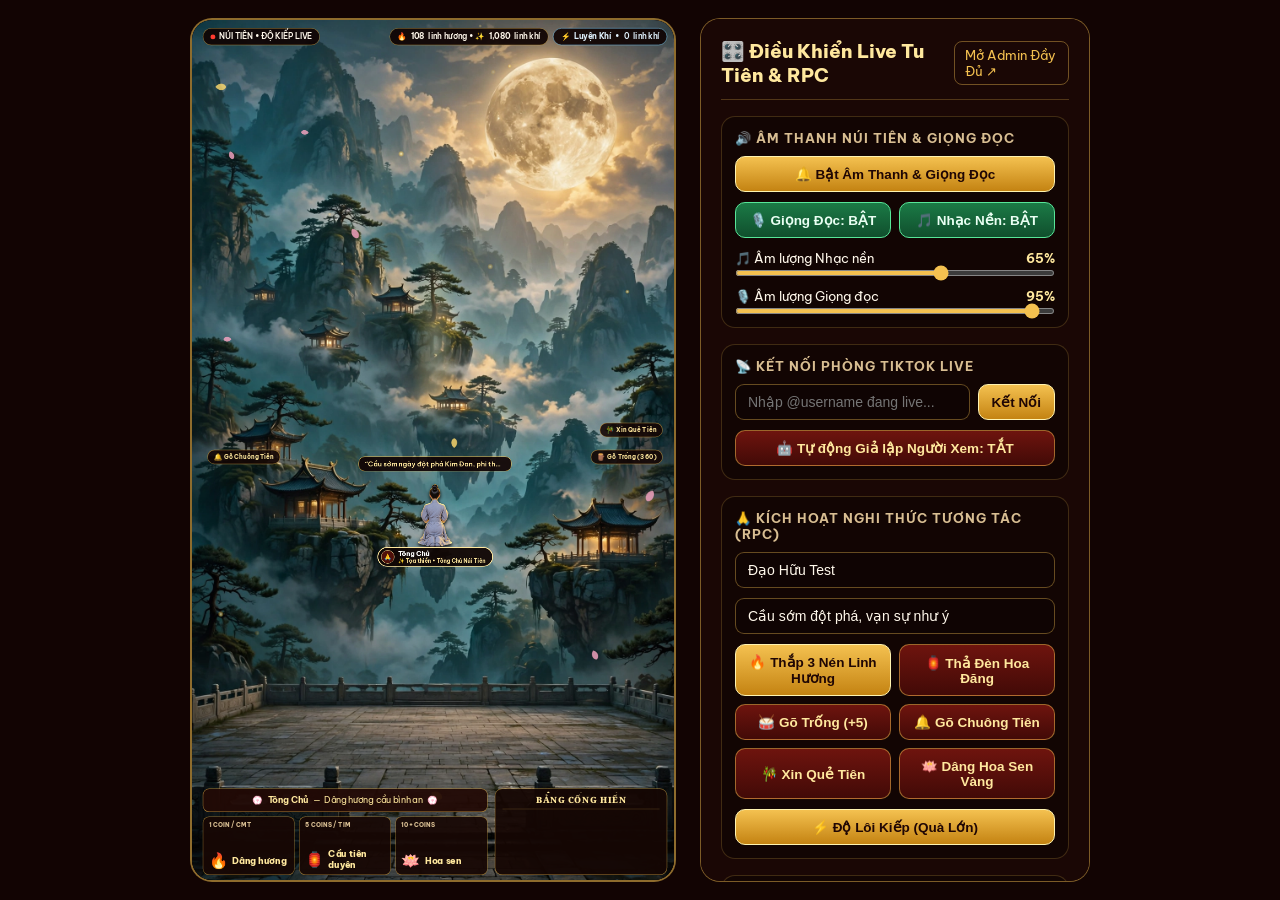
==== index.html @ 12fe7054 "Tu Tien Live v2: khung chua goc + tranh nui tien + fix layout mobile" ====
<!DOCTYPE html>
<html lang="vi">
<head>
  <meta charset="UTF-8" />
  <meta name="viewport" content="width=device-width, initial-scale=1.0" />
  <title>Núi Tiên Live — Độ Kiếp 9:16</title>
  <link rel="preconnect" href="https://fonts.googleapis.com">
  <link rel="preconnect" href="https://fonts.gstatic.com" crossorigin>
  <link href="https://fonts.googleapis.com/css2?family=Be+Vietnam+Pro:ital,wght@0,400;0,600;0,700;0,800;1,400&family=Noto+Serif:wght@700;900&display=swap" rel="stylesheet">
  <link rel="stylesheet" href="./css/live.css" />
</head>
<body>
  <div class="app-workspace">
    <!-- ====================================================================
         KHUNG 9:16 CHUẨN TIKTOK LIVE / OBS BROWSER SOURCE (1080 x 1920)
         ==================================================================== -->
    <div class="stage-wrapper" id="stageWrapper">
      <div class="stage-9x16" id="stage9x16">
        <!-- 1. HÌNH NỀN CHÁNH ĐIỆN ĐỨC PHẬT A DI ĐÀ 8K SẮC NÉT -->
        <img
          src="./assets/tutien_stage.webp"
          alt="Núi Tiên"
          class="sanctuary-bg-img"
        />

        
        <!-- 2. THANH TRẠNG THÁI MỎNG TRÊN ĐỈNH (KHÔNG CHE TƯỢNG PHẬT) -->
        <header class="minimal-top-bar">
          <div class="live-pill" id="liveStatusPill">
            <span class="live-dot" id="liveDot"></span>
            <span id="liveStatusText">NÚI TIÊN • ĐỘ KIẾP LIVE</span>
          </div>
          <div class="top-Right-badges">
            <div class="mini-stat-pill">
              🔥 <strong id="statIncense">108</strong> linh hương • ✨ <strong id="statMerit">1,080</strong> linh khí
            </div>
            <div class="mini-stat-pill" id="realmPill">
              ⚡ <strong id="statRealm">Luyện Khí</strong> • <span id="statRealmPts">0</span> linh khí
            </div>
          </div>
        </header>

        <!-- 3. CỘT SÁNG TÂM HƯƠNG & LƯ HƯƠNG TRUNG TÂM -->
        <div class="sacred-light-beam" id="sacredLightBeam"></div>

        <div class="incense-burner-zone" id="incenseBurnerZone" title="Bấm để Thắp Linh Hương">
          <div class="incense-sticks-holder" id="incenseSticksHolder"></div>
        </div>

        <!-- PHÁP KHÍ TƯƠNG TÁC HAI BÊN BÀN THỜ: ĐẠI HỒNG CHUNG & MÕ GỖ & ỐNG XĂM -->
        <div class="ritual-hotspot bell-hotspot" id="bellStation" title="Bấm để Gõ Chuông Tiên">
          <span class="hotspot-icon">🔔</span>
          <span class="hotspot-label">Gõ Chuông Tiên</span>
        </div>

        <div class="ritual-hotspot woodfish-hotspot" id="woodenFishStation" title="Bấm để Gõ Trống Tích Linh Khí">
          <span class="hotspot-icon">🪵</span>
          <span class="hotspot-label">Gõ Trống (<span id="statWoodenFish">360</span>)</span>
        </div>

        <div class="ritual-hotspot fortune-hotspot" id="fortuneCylinder" title="Bấm để Xin Xăm / Gieo Quẻ">
          <span class="hotspot-icon">🎋</span>
          <span class="hotspot-label">Xin Quẻ Tiên</span>
        </div>

        <!-- 4. CHỦ LỄ ĐANG DÂNG HƯƠNG TRƯỚC LƯ HƯƠNG ĐỒNG (GIỮA CHÁNH ĐIỆN) -->
        <div class="central-worshipper" id="centralWorshipper">
          <div class="worshipper-wish-bubble" id="centralWishBubble">
            “Cầu sớm ngày đột phá Kim Đan, phi thăng thành tiên”
          </div>
          <div class="central-sprite-stack" id="centralSpriteStack">
            <img src="./assets/devotee_walk.png" data-pose="walk1" class="devotee-sprite pose-frame" alt="" />
            <img src="./assets/devotee_walk_2.png" data-pose="walk2" class="devotee-sprite pose-frame" alt="" />
            <img src="./assets/devotee_kneel_down.png" data-pose="kneelDown" class="devotee-sprite pose-frame" alt="" />
            <img src="./assets/devotee.png" data-pose="kneel" class="devotee-sprite pose-frame active" alt="" />
            <img src="./assets/devotee_bow.png" data-pose="forehead" class="devotee-sprite pose-frame" alt="" />
            <img src="./assets/devotee_bow_mid.png" data-pose="bowMid" class="devotee-sprite pose-frame" alt="" />
            <img src="./assets/devotee_prostrate.png" data-pose="prostrate" class="devotee-sprite pose-frame" alt="" />
            <img src="./assets/devotee_prostrate_deep.png" data-pose="prostrateDeep" class="devotee-sprite pose-frame" alt="" />
          </div>
          <div class="name-tag central-name-tag">
            <div class="tag-avatar" id="centralAvatar">🙏</div>
            <div class="tag-texts">
              <div class="tag-name" id="centralName">Tông Chủ</div>
              <div class="tag-sub" id="centralAction">✨ Tọa thiền • Tông Chủ Núi Tiên</div>
            </div>
          </div>
        </div>

        <!-- 5. HÀNG 6 ĐỆM QUỲ VIP (TOP 6 BẢNG VÀNG CÔNG ĐỨC TRÊN BỤC GỖ) -->
        <div class="vip-cushions-layer" id="vipCushionsLayer"></div>

        <!-- 6. ĐẠO TRÀNG NGƯỜI XEM QUỲ LỄ HAI BÊN THẢM ĐỎ (40 CHỖ NGỒI PHỐI CẢNH) -->
        <div class="congregation-hall" id="congregationHall"></div>

        <!-- 7. NGƯỜI XEM ĐANG BƯỚC ĐI TRÊN THẢM ĐỎ TIẾN LÊN DÂNG HƯƠNG -->
        <div class="carpet-walker-layer" id="carpetWalkerLayer"></div>

        <!-- 8. ĐÈN HOA ĐĂNG / SỚ CẦU NGUYỆN BAY LÊN -->
        <div class="sky-lanterns-layer" id="skyLanternsLayer"></div>

        <!-- 9. LỚP CANVAS HIỆU ỨNG KHÓI HƯƠNG, HOA SEN RƠI & SÓNG ÂM -->
        <canvas id="templeCanvas"></canvas>

        <!-- SÉT ĐỘ KIẾP (bản tu tiên) -->
        <div class="trib-flash" id="tribFlash"></div>
        <div class="trib-bolt" id="tribBolt">
          <svg viewBox="0 0 1080 1920" width="1080" height="1920">
            <polyline points="540,80 470,700 590,700 430,1250 640,1250 500,1780" fill="none" stroke="#fef08a" stroke-width="26" stroke-linejoin="round"/>
            <polyline points="540,80 470,700 590,700 430,1250 640,1250 500,1780" fill="none" stroke="#fff" stroke-width="10" stroke-linejoin="round"/>
          </svg>
        </div>

        <!-- 10. THANH HUD GỌN GÀNG DƯỚI ĐÁY (GIỐNG MẪU THAM CHIẾU) -->
        <footer class="bottom-hud-bar">
          <!-- Bên trái: Thông báo hành lễ + 3 ô hướng dẫn tương tác -->
          <div class="hud-left-col">
            <div class="hud-active-notice" id="hudActiveNotice">
              <span class="flower-bullet">💮</span>
              <strong id="devoteeNameLine">Tông Chủ</strong>
              <span>—</span>
              <span id="devoteeActionTag">Dâng hương cầu bình an</span>
              <span class="flower-bullet">💮</span>
            </div>

            <div class="hud-gift-cards">
              <div class="hud-gift-card" id="cardIncense" title="Bấm để Thắp hương">
                <div class="gift-coin-tag">1 COIN / CMT</div>
                <div class="gift-card-body">
                  <span class="gift-emoji">🔥</span>
                  <span class="gift-title">Dâng hương</span>
                </div>
              </div>

              <div class="hud-gift-card" id="cardBlessing" title="Bấm để Cầu tiên duyên & Thả hoa đăng">
                <div class="gift-coin-tag">5 COINS / TIM</div>
                <div class="gift-card-body">
                  <span class="gift-emoji">🏮</span>
                  <span class="gift-title">Cầu tiên duyên</span>
                </div>
              </div>

              <div class="hud-gift-card" id="cardLotus" title="Bấm để Dâng Hoa Sen Vàng">
                <div class="gift-coin-tag">10+ COINS</div>
                <div class="gift-card-body">
                  <span class="gift-emoji">🪷</span>
                  <span class="gift-title">Hoa sen</span>
                </div>
              </div>
            </div>
          </div>

          <!-- Bên phải: Bảng TẤM LÒNG THÀNH (Top Công Đức) -->
          <div class="hud-right-leaderboard">
            <div class="hud-lb-header">BẢNG CỐNG HIẾN</div>
            <div class="hud-lb-list" id="leaderboardList"></div>
          </div>
        </footer>

        <!-- BANNER ĐẠI LỄ KIM LONG CHẦU PHẬT -->
        <div class="grand-ceremony-banner" id="grandCeremonyBanner">
          <div class="grand-title" id="grandTitle">⚡ ĐỘ LÔI KIẾP ⚡</div>
          <div class="grand-sub" id="grandSub">Linh khí vô lượng: Đạo hữu dâng lễ lớn</div>
        </div>

        <!-- MODAL TỜ GIẢI QUẺ LINH XĂM -->
        <div class="fortune-modal-overlay" id="fortuneModal">
          <div class="fortune-scroll-card">
            <div class="fortune-badge" id="fortuneRankBadge">THƯỢNG THƯỢNG CÁT</div>
            <div class="fortune-heading" id="fortuneTitle">Quẻ Số 1 — Nhật Xuất Đông Phương</div>
            <div class="fortune-devotee" id="fortuneDevotee">Đạo hữu xin quẻ: Minh Tâm</div>
            <div class="fortune-poem" id="fortunePoem"></div>
            <div class="fortune-meaning" id="fortuneMeaning"></div>
          </div>
        </div>
      </div>
    </div>

    <!-- ====================================================================
         BẢNG ĐIỀU KHIỂN NHANH RPC & GIẢ LẬP TRỰC TIẾP (ẨN KHI ?obs=1)
         ==================================================================== -->
    <aside class="quick-dock" id="quickDock">
      <div class="dock-header">
        <div class="dock-title">🎛️ Điều Khiển Live Tu Tiên & RPC</div>
        <a href="./admin.html" target="_blank" class="dock-link">Mở Admin Đầy Đủ ↗</a>
      </div>

      <div class="dock-section">
        <div class="dock-section-title">🔊 Âm Thanh Núi Tiên & Giọng Đọc</div>
        <button class="dock-btn gold" id="btnUnlockAudio">
          🔔 Bật Âm Thanh & Giọng Đọc
        </button>
        <div class="dock-grid-2">
          <button class="dock-btn active-toggle" id="btnToggleTts">🎙️ Giọng Đọc: BẬT</button>
          <button class="dock-btn active-toggle" id="btnToggleMusic">🎵 Nhạc Nền: BẬT</button>
        </div>
        <div class="volume-control-row">
          <div class="volume-label-line">
            <span>🎵 Âm lượng Nhạc nền</span>
            <strong id="valMusicVol">65%</strong>
          </div>
          <input type="range" id="sliderMusicVol" class="volume-slider" min="0" max="100" value="65" />
        </div>
        <div class="volume-control-row">
          <div class="volume-label-line">
            <span>🎙️ Âm lượng Giọng đọc</span>
            <strong id="valTtsVol">95%</strong>
          </div>
          <input type="range" id="sliderTtsVol" class="volume-slider" min="0" max="100" value="95" />
        </div>
      </div>

      <div class="dock-section">
        <div class="dock-section-title">📡 Kết Nối Phòng TikTok Live</div>
        <div class="dock-input-row">
          <input type="text" id="inputTikTokUser" class="dock-input" value="" placeholder="Nhập @username đang live..." />
          <button class="dock-btn gold" id="btnConnectTikTok">Kết Nối</button>
        </div>
        <button class="dock-btn" id="btnToggleAutoSim">
          🤖 Tự động Giả lập Người Xem: TẮT
        </button>
      </div>

      <div class="dock-section">
        <div class="dock-section-title">🙏 Kích Hoạt Nghi Thức Tương Tác (RPC)</div>
        <input type="text" id="inputDevoteeName" class="dock-input" value="Đạo Hữu Test" placeholder="Tên đạo hữu..." />
        <input type="text" id="inputDevoteeWish" class="dock-input" value="Cầu sớm đột phá, vạn sự như ý" placeholder="Lời cầu nguyện..." />

        <div class="dock-grid-2">
          <button class="dock-btn gold" id="btnRpcIncense">🔥 Thắp 3 Nén Linh Hương</button>
          <button class="dock-btn" id="btnRpcLantern">🏮 Thả Đèn Hoa Đăng</button>
          <button class="dock-btn" id="btnRpcWoodenFish">🥁 Gõ Trống (+5)</button>
          <button class="dock-btn" id="btnRpcBell">🔔 Gõ Chuông Tiên</button>
          <button class="dock-btn" id="btnRpcFortune">🎋 Xin Quẻ Tiên</button>
          <button class="dock-btn" id="btnRpcGiftLotus">🪷 Dâng Hoa Sen Vàng</button>
        </div>
        <button class="dock-btn gold" id="btnRpcGrandCeremony">
          ⚡ Độ Lôi Kiếp (Quà Lớn)
        </button>
      </div>

      <div class="dock-section">
        <div class="dock-section-title">📜 Nhật Ký Tương Tác Gần Nhất</div>
        <div class="event-feed" id="eventFeed"></div>
      </div>
    </aside>
  </div>

  <script src="./js/audio.js"></script>
  <script src="./js/particles.js"></script>
  <script src="./js/live.js"></script>

<div id="diagBox" style="display:none;position:fixed;left:8px;top:8px;z-index:9999;background:rgba(0,0,0,.88);color:#0f0;font:14px monospace;padding:10px;border:2px solid #0f0;max-width:92vw;white-space:pre-wrap"></div>
<script>
(function(){
  if (new URLSearchParams(location.search).get('diag') !== '1') return;
  var box = document.getElementById('diagBox'); box.style.display = 'block';
  function report(){
    var w = document.getElementById('stageWrapper');
    var s = document.getElementById('stage9x16');
    var bg = document.querySelector('.sanctuary-bg-img');
    var hall = document.getElementById('congregationHall');
    var cs = bg ? getComputedStyle(bg) : null;
    var wr = w ? w.getBoundingClientRect() : null;
    var sr = s ? s.getBoundingClientRect() : null;
    var lines = [];
    lines.push('wrapper: ' + (wr ? wr.width.toFixed(0) + 'x' + wr.height.toFixed(0) : 'NO'));
    lines.push('stage transform: ' + (s ? s.style.transform : 'NO'));
    lines.push('stage rect: ' + (sr ? sr.width.toFixed(0) + 'x' + sr.height.toFixed(0) : 'NO'));
    lines.push('bg complete: ' + (bg ? bg.complete : 'NO') + ' natural: ' + (bg ? bg.naturalWidth + 'x' + bg.naturalHeight : 'NO'));
    lines.push('bg src: ' + (bg ? bg.currentSrc : 'NO'));
    lines.push('bg display/vis/opacity: ' + (cs ? cs.display + '/' + cs.visibility + '/' + cs.opacity : 'NO'));
    lines.push('hall children: ' + (hall ? hall.children.length : 'NO'));
    box.textContent = lines.join('\n');
  }
  window.addEventListener('load', function(){ setTimeout(report, 1500); });
  setTimeout(report, 3000);
})();
</script>
</body>
</html>
---- css/live.css ----
:root {
  --bg-deep: #0b0302;
  --gold-bright: #ffe89e;
  --gold-main: #f4c150;
  --gold-deep: #b87e14;
  --ivory: #fff8eb;
  --muted-gold: #d8be92;
}

* {
  box-sizing: border-box;
  margin: 0;
  padding: 0;
  user-select: none;
}

html, body {
  width: 100%;
  height: 100%;
  overflow: hidden;
  background: #120403;
  font-family: 'Be Vietnam Pro', -apple-system, BlinkMacSystemFont, sans-serif;
  color: var(--ivory);
}

.app-workspace {
  display: flex;
  align-items: center;
  justify-content: center;
  width: 100vw;
  height: 100vh;
  gap: 24px;
  padding: 12px;
}

body.obs-mode {
  background: transparent;
}
body.obs-mode .app-workspace {
  padding: 0;
  gap: 0;
}
body.obs-mode .quick-dock {
  display: none !important;
}

/* ==========================================================================
   KHUNG 9:16 CHUẨN TIKTOK LIVE (1080 x 1920 LOGICAL) — TỐI ƯU HÓA GPU COMPOSITOR
   ========================================================================== */
.stage-wrapper {
  position: relative;
  height: 96vh;
  aspect-ratio: 9 / 16;
  border-radius: 22px;
  overflow: hidden;
  border: 2px solid rgba(244, 193, 80, 0.55);
  background: #120403;
  contain: layout paint style;
}

body.obs-mode .stage-wrapper {
  height: 100vh;
  border-radius: 0;
  border: none;
}

.stage-9x16 {
  position: absolute;
  top: 0;
  left: 0;
  width: 1080px;
  height: 1920px;
  transform-origin: top left;
  overflow: hidden;
  background: #120403;
  contain: strict;
}

/* 1. HÌNH NỀN CHÁNH ĐIỆN ĐỨC PHẬT A DI ĐÀ SẮC NÉT TUYỆT ĐỐI */
.sanctuary-bg-img {
  position: absolute;
  inset: 0;
  width: 1080px;
  height: 1920px;
  object-fit: cover;
  object-position: center top;
  z-index: 1;
  pointer-events: none;
}

/* 1B. HỆ THỐNG HÀO QUANG ĐỨC PHẬT A DI ĐÀ — TỐI ƯU HÓA CPU (KHÔNG DÙNG FILTER:BLUR) */
.buddha-halo-system {
  position: absolute;
  left: 540px;
  top: 260px;
  width: 720px;
  height: 720px;
  transform: translate3d(-50%, -50%, 0);
  z-index: 4;
  pointer-events: none;
  /* Khoét tâm trong suốt tại vị trí khuôn mặt Đức Phật để mặt Ngài sắc nét 100% */
  mask-image: radial-gradient(
    circle at 50% 50%,
    transparent 0%,
    transparent 16%,
    rgba(0, 0, 0, 0.75) 25%,
    #000000 45%,
    rgba(0, 0, 0, 0.4) 62%,
    transparent 72%
  );
  -webkit-mask-image: radial-gradient(
    circle at 50% 50%,
    transparent 0%,
    transparent 16%,
    rgba(0, 0, 0, 0.75) 25%,
    #000000 45%,
    rgba(0, 0, 0, 0.4) 62%,
    transparent 72%
  );
  opacity: 0.78;
  transition: opacity 0.35s ease, transform 0.35s ease;
}

.buddha-halo-system.flare {
  opacity: 1;
  transform: translate3d(-50%, -50%, 0) scale(1.06);
}

.halo-sunburst {
  position: absolute;
  inset: 0;
  border-radius: 50%;
  background: repeating-conic-gradient(
    from 0deg,
    rgba(255, 236, 150, 0.38) 0deg 5deg,
    rgba(255, 195, 70, 0.04) 5deg 12deg,
    rgba(255, 245, 190, 0.28) 12deg 16deg,
    rgba(255, 180, 50, 0.02) 16deg 24deg
  );
  will-change: transform;
  /* steps(180) giảm số lần cập nhật GPU xuống chỉ ~3 lần/giây mà vẫn mượt */
  animation: haloSpinCw 60s steps(180) infinite;
}

.halo-counter-rays {
  display: none;
}

.halo-pulse-ring {
  position: absolute;
  left: 50%;
  top: 50%;
  width: 420px;
  height: 420px;
  border-radius: 50%;
  border: 2px solid rgba(255, 238, 160, 0.55);
  transform: translate3d(-50%, -50%, 0);
  pointer-events: none;
}
.halo-pulse-ring.ring-2 {
  width: 540px;
  height: 540px;
  border-color: rgba(255, 220, 120, 0.35);
}

.halo-dharma-svg {
  position: absolute;
  inset: 20px;
  width: 680px;
  height: 680px;
}
.dharma-wheel-outer {
  transform-origin: 340px 340px;
  will-change: transform;
  animation: haloSpinCw 72s steps(180) infinite;
}
.dharma-wheel-inner {
  transform-origin: 340px 340px;
  will-change: transform;
  animation: haloSpinCcw 48s steps(140) infinite;
}

@keyframes haloSpinCw {
  from { transform: rotate(0deg); }
  to { transform: rotate(360deg); }
}
@keyframes haloSpinCcw {
  from { transform: rotate(360deg); }
  to { transform: rotate(0deg); }
}

/* Hào quang Đài Sen Vàng trên tay Đức Phật A Di Đà (x=540, y=502) */
.lotus-hand-halo {
  position: absolute;
  left: 540px;
  top: 502px;
  width: 190px;
  height: 150px;
  transform: translate3d(-50%, -50%, 0);
  border-radius: 50%;
  background: radial-gradient(
    circle,
    rgba(255, 250, 210, 0.72) 0%,
    rgba(255, 210, 85, 0.32) 45%,
    rgba(255, 165, 30, 0) 75%
  );
  z-index: 5;
  pointer-events: none;
  opacity: 0.8;
  transition: transform 0.35s ease, opacity 0.35s ease;
}
.lotus-hand-halo.flare {
  transform: translate3d(-50%, -50%, 0) scale(1.4);
  opacity: 1;
}

/* 2. THANH TRẠNG THÁI MỎNG TRÊN ĐỈNH (KHÔNG DÙNG BACKDROP-FILTER) */
.minimal-top-bar {
  position: absolute;
  top: 18px;
  left: 24px;
  right: 24px;
  z-index: 20;
  display: flex;
  align-items: center;
  justify-content: space-between;
  pointer-events: none;
}

.top-Right-badges {
  display: flex;
  align-items: center;
  gap: 10px;
}

.live-pill, .mini-stat-pill, .tts-voice-pill {
  display: inline-flex;
  align-items: center;
  gap: 9px;
  padding: 7px 16px;
  border-radius: 999px;
  background: rgba(16, 4, 3, 0.92);
  border: 1.5px solid rgba(244, 193, 80, 0.6);
  font-size: 17px;
  font-weight: 600;
  color: var(--ivory);
}

.live-dot {
  width: 11px;
  height: 11px;
  border-radius: 50%;
  background: #ff3b30;
}
.live-dot.connected {
  background: #2ecc71;
}

.tts-voice-pill {
  color: var(--gold-bright);
}
.tts-voice-pill.speaking {
  border-color: #fff3b0;
  background: rgba(58, 14, 9, 0.95);
}

.voice-wave {
  display: inline-flex;
  align-items: center;
  gap: 3px;
  height: 16px;
}
.voice-wave i {
  display: block;
  width: 3px;
  height: 6px;
  background: var(--gold-bright);
  border-radius: 2px;
}
.tts-voice-pill.speaking .voice-wave i {
  height: 14px;
}

/* ==========================================================================
   3. CỘT SÁNG TÂM HƯƠNG & LƯ HƯƠNG ĐỒNG TRUNG TÂM (KHÔNG DÙNG FILTER:BLUR)
   ========================================================================== */
.sacred-light-beam {
  position: absolute;
  left: 540px;
  top: 485px;
  width: 110px;
  height: 435px;
  transform: translate3d(-50%, 0, 0);
  background: radial-gradient(
    ellipse 50% 50% at 50% 55%,
    rgba(255, 246, 200, 0.55) 0%,
    rgba(255, 220, 120, 0.22) 55%,
    rgba(255, 210, 100, 0) 100%
  );
  z-index: 6;
  pointer-events: none;
  opacity: 0.65;
  transition: opacity 0.35s ease, transform 0.35s ease;
}
.sacred-light-beam.intense {
  opacity: 1;
  transform: translate3d(-50%, 0, 0) scaleX(1.35);
}

.incense-burner-zone {
  position: absolute;
  top: 790px;
  left: 50%;
  transform: translateX(-50%);
  width: 190px;
  height: 220px;
  z-index: 9;
  cursor: pointer;
}

.incense-sticks-holder {
  position: absolute;
  top: 15px;
  left: 50%;
  transform: translateX(-50%);
  width: 130px;
  height: 105px;
  pointer-events: none;
}

.incense-stick {
  position: absolute;
  bottom: 0;
  width: 3.5px;
  height: 82px;
  background: linear-gradient(180deg, #e0d6cc 0%, #d4a359 35%, #8c1d18 80%);
  border-radius: 2px;
  transform-origin: bottom center;
}

.incense-ember {
  position: absolute;
  top: -4px;
  left: -2px;
  width: 7px;
  height: 7px;
  border-radius: 50%;
  background: #ff6d00;
  border: 1.5px solid #ffe082;
}

/* Nút Pháp Khí Tương Tác Nhanh Trên Bàn Thờ */
.ritual-hotspot {
  position: absolute;
  z-index: 15;
  cursor: pointer;
  display: inline-flex;
  align-items: center;
  gap: 6px;
  padding: 6px 13px;
  border-radius: 999px;
  background: rgba(20, 5, 3, 0.88);
  border: 1.5px solid rgba(244, 193, 80, 0.65);
  color: var(--gold-bright);
  font-size: 14px;
  font-weight: 700;
}
.bell-hotspot {
  top: 955px;
  left: 34px;
}
.woodfish-hotspot {
  top: 955px;
  right: 34px;
}
.fortune-hotspot {
  top: 895px;
  right: 34px;
}

/* ==========================================================================
   4. NHÂN VẬT PHẬT TỬ ÁO LAM QUỲ LỄ (SHADOW ĐÃ BAKE SẴN VÀO PNG, 0% CPU FILTER)
   ========================================================================== */
.devotee-sprite {
  display: block;
  object-fit: contain;
  transform-origin: bottom center;
}

/* Chủ lễ đang hành lễ ngay chính giữa trước lư hương đồng */
.central-worshipper {
  position: absolute;
  left: 540px;
  top: 970px;
  transform: translate3d(-50%, 0, 0);
  display: flex;
  flex-direction: column;
  align-items: center;
  z-index: 14;
  pointer-events: none;
  will-change: transform;
}

.central-worshipper.walking-up {
  animation: centralWalkUpCarpet 2.1s linear forwards;
}

@keyframes centralWalkUpCarpet {
  0% {
    transform: translate3d(-50%, 490px, 0) scale(1.06);
  }
  100% {
    transform: translate3d(-50%, 0px, 0) scale(1);
  }
}

.central-sprite-stack {
  position: relative;
  width: 132px;
  height: 176px;
}

.pose-frame {
  position: absolute;
  bottom: 0;
  left: 50%;
  transform: translateX(-50%);
  width: 126px;
  height: 162px;
  opacity: 0;
  pointer-events: none;
}

.pose-frame[data-pose="walk1"],
.pose-frame[data-pose="walk2"] {
  width: 102px;
  height: 176px;
}

.pose-frame.active {
  opacity: 1;
}

.worshipper-wish-bubble {
  max-width: 340px;
  padding: 6px 14px;
  margin-bottom: 4px;
  border-radius: 14px;
  background: rgba(18, 4, 3, 0.92);
  border: 1.5px solid var(--gold-main);
  color: var(--gold-bright);
  font-size: 14.5px;
  font-weight: 600;
  text-align: center;
  white-space: nowrap;
  overflow: hidden;
  text-overflow: ellipsis;
}

/* Thẻ tên thí chủ chuẩn phong cách Game Live */
.name-tag {
  display: inline-flex;
  align-items: center;
  gap: 8px;
  padding: 4px 12px 4px 5px;
  border-radius: 999px;
  background: rgba(16, 6, 4, 0.94);
  border: 1.5px solid var(--gold-main);
  margin-top: -12px;
  position: relative;
  z-index: 2;
}

.central-name-tag {
  padding: 5px 15px 5px 6px;
  border-width: 2px;
  border-color: var(--gold-bright);
}

.tag-avatar {
  width: 30px;
  height: 30px;
  border-radius: 50%;
  border: 1.5px solid var(--gold-bright);
  background: #4f100a;
  display: flex;
  align-items: center;
  justify-content: center;
  font-size: 14px;
  font-weight: 800;
  color: var(--gold-bright);
  overflow: hidden;
  flex-shrink: 0;
}
.tag-avatar img {
  width: 100%;
  height: 100%;
  object-fit: cover;
}

.tag-texts {
  display: flex;
  flex-direction: column;
  line-height: 1.15;
}
.tag-name {
  font-size: 14.5px;
  font-weight: 800;
  color: #ffffff;
  max-width: 135px;
  white-space: nowrap;
  overflow: hidden;
  text-overflow: ellipsis;
}
.tag-sub {
  font-size: 11.5px;
  font-weight: 700;
  color: var(--gold-bright);
}

/* 5. HÀNG 6 ĐỆM QUỲ VIP TRÊN BỤC GỖ (STATIC LAYER, 0% CPU KHI ĐỨNG YÊN) */
.vip-cushions-layer {
  position: absolute;
  inset: 0;
  z-index: 12;
  pointer-events: none;
  contain: layout style;
}

.vip-devotee-slot {
  position: absolute;
  transform: translate3d(-50%, -100%, 0);
  display: flex;
  flex-direction: column;
  align-items: center;
}

.vip-devotee-slot .devotee-sprite {
  width: 102px;
  height: 132px;
}

.vip-rank-pill {
  display: inline-flex;
  align-items: center;
  gap: 5px;
  padding: 3px 10px 3px 4px;
  border-radius: 999px;
  background: rgba(14, 5, 4, 0.94);
  border: 1.5px solid var(--gold-main);
  margin-top: -10px;
  white-space: nowrap;
}

.vip-rank-num {
  width: 20px;
  height: 20px;
  border-radius: 50%;
  background: #e6ac35;
  color: #1b0503;
  font-size: 12px;
  font-weight: 900;
  display: inline-flex;
  align-items: center;
  justify-content: center;
}

.vip-rank-name {
  font-size: 13px;
  font-weight: 800;
  color: #fff;
  max-width: 92px;
  overflow: hidden;
  text-overflow: ellipsis;
}

/* 6. ĐẠO TRÀNG NGƯỜI XEM QUỲ LỄ HAI BÊN THẢM ĐỎ (40 CHỖ NGỒI TĨNH SIÊU NHẸ CPU) */
.congregation-hall {
  position: absolute;
  inset: 0;
  z-index: 11;
  pointer-events: none;
  contain: layout style;
}

.hall-seat {
  position: absolute;
  display: flex;
  flex-direction: column;
  align-items: center;
}

.hall-seat .devotee-sprite {
  width: 92px;
  height: 120px;
}

.seat-badge {
  display: inline-flex;
  align-items: center;
  gap: 5px;
  padding: 2px 8px 2px 3px;
  border-radius: 999px;
  background: rgba(12, 4, 3, 0.92);
  border: 1px solid rgba(244, 193, 80, 0.68);
  margin-top: -12px;
  white-space: nowrap;
}

.seat-avatar {
  width: 19px;
  height: 19px;
  border-radius: 50%;
  background: #6b150e;
  border: 1px solid var(--gold-bright);
  color: var(--gold-bright);
  font-size: 10px;
  font-weight: 800;
  display: inline-flex;
  align-items: center;
  justify-content: center;
  overflow: hidden;
}
.seat-avatar img {
  width: 100%;
  height: 100%;
  object-fit: cover;
}

.seat-username {
  font-size: 11.5px;
  font-weight: 700;
  color: #fff6e5;
  max-width: 78px;
  overflow: hidden;
  text-overflow: ellipsis;
}

/* 7. NGƯỜI XEM ĐI BỘ DỌC THẢM ĐỎ LÊN DÂNG HƯƠNG (GPU TRANSFORM3D) */
.carpet-walker-layer {
  position: absolute;
  inset: 0;
  z-index: 14;
  pointer-events: none;
}

.carpet-walker {
  position: absolute;
  left: 540px;
  top: 1665px;
  will-change: transform, opacity;
  display: flex;
  flex-direction: column;
  align-items: center;
  animation: walkUpRedCarpet 2.2s linear forwards;
}

.carpet-walker .devotee-sprite {
  width: 102px;
  height: 192px;
  transform-origin: bottom center;
}

@keyframes walkUpRedCarpet {
  0% {
    transform: translate3d(-50%, -100%, 0) scale(1.06);
    opacity: 0;
  }
  10% {
    opacity: 1;
  }
  92% {
    transform: translate3d(-50%, calc(-100% - 495px), 0) scale(0.84);
    opacity: 1;
  }
  100% {
    transform: translate3d(-50%, calc(-100% - 510px), 0) scale(0.82);
    opacity: 0;
  }
}

/* ==========================================================================
   8. ĐÈN HOA ĐĂNG / SỚ CẦU NGUYỆN BAY LÊN & CANVAS
   ========================================================================== */
.sky-lanterns-layer {
  position: absolute;
  inset: 0;
  pointer-events: none;
  z-index: 16;
  overflow: hidden;
}

.sky-lantern {
  position: absolute;
  bottom: 360px;
  width: 260px;
  padding: 12px 15px;
  border-radius: 16px;
  background: rgba(98, 18, 12, 0.94);
  border: 2px solid var(--gold-bright);
  color: var(--ivory);
  will-change: transform, opacity;
  animation: floatLanternUp 9.5s linear forwards;
}
.sky-lantern::before {
  content: '🏮 SỚ CẦU AN';
  display: block;
  font-size: 13px;
  font-weight: 800;
  color: var(--gold-bright);
  letter-spacing: 1.2px;
  margin-bottom: 3px;
}
.sky-lantern-user {
  font-size: 17px;
  font-weight: 800;
  color: #fff;
}
.sky-lantern-wish {
  font-size: 15px;
  line-height: 1.3;
  color: #ffe8a3;
  margin-top: 2px;
}

@keyframes floatLanternUp {
  0% { transform: translate3d(0, 60px, 0) scale(0.85); opacity: 0; }
  12% { transform: translate3d(0, 0px, 0) scale(1); opacity: 1; }
  86% { opacity: 0.95; }
  100% { transform: translate3d(0, -1180px, 0) scale(0.92); opacity: 0; }
}

#templeCanvas {
  position: absolute;
  inset: 0;
  width: 1080px;
  height: 1920px;
  pointer-events: none;
  z-index: 15;
}

/* ==========================================================================
   10. THANH HUD GỌN GÀNG DƯỚI ĐÁY
   ========================================================================== */
.bottom-hud-bar {
  position: absolute;
  bottom: 20px;
  left: 24px;
  right: 24px;
  height: 192px;
  z-index: 20;
  display: grid;
  grid-template-columns: 1.65fr 1fr;
  gap: 16px;
}

.hud-left-col {
  display: flex;
  flex-direction: column;
  justify-content: space-between;
  gap: 10px;
}

.hud-active-notice {
  height: 52px;
  padding: 0 18px;
  border-radius: 14px;
  background: rgba(34, 10, 6, 0.94);
  border: 1.5px solid rgba(244, 193, 80, 0.65);
  display: flex;
  align-items: center;
  justify-content: center;
  gap: 10px;
  font-size: 19px;
  color: var(--gold-bright);
  white-space: nowrap;
  overflow: hidden;
  text-overflow: ellipsis;
}

.hud-gift-cards {
  flex: 1;
  display: grid;
  grid-template-columns: repeat(3, 1fr);
  gap: 10px;
}

.hud-gift-card {
  cursor: pointer;
  background: rgba(24, 8, 5, 0.94);
  border: 1.5px solid rgba(244, 193, 80, 0.55);
  border-radius: 14px;
  padding: 10px 12px;
  display: flex;
  flex-direction: column;
  justify-content: space-between;
}
.hud-gift-card:hover {
  border-color: var(--gold-bright);
}
.gift-coin-tag {
  font-size: 13px;
  font-weight: 800;
  color: var(--muted-gold);
  letter-spacing: 0.5px;
}
.gift-card-body {
  display: flex;
  align-items: center;
  gap: 10px;
}
.gift-emoji {
  font-size: 34px;
}
.gift-title {
  font-size: 20px;
  font-weight: 800;
  color: var(--gold-bright);
}

/* Bảng TẤM LÒNG THÀNH bên phải đáy */
.hud-right-leaderboard {
  background: rgba(22, 7, 4, 0.94);
  border: 1.5px solid rgba(244, 193, 80, 0.65);
  border-radius: 16px;
  padding: 12px 16px;
  display: flex;
  flex-direction: column;
}

.hud-lb-header {
  text-align: center;
  font-family: 'Noto Serif', serif;
  font-size: 19px;
  font-weight: 900;
  color: var(--gold-bright);
  letter-spacing: 1.5px;
  padding-bottom: 6px;
  margin-bottom: 6px;
  border-bottom: 1px solid rgba(244, 193, 80, 0.3);
}

.hud-lb-list {
  display: flex;
  flex-direction: column;
  gap: 6px;
  flex: 1;
  justify-content: center;
}

.leader-item {
  display: flex;
  align-items: center;
  justify-content: space-between;
  font-size: 16px;
}
.leader-rank {
  width: 22px;
  height: 22px;
  border-radius: 50%;
  background: rgba(244, 193, 80, 0.25);
  border: 1px solid var(--gold-main);
  color: var(--gold-bright);
  font-size: 13px;
  font-weight: 800;
  display: inline-flex;
  align-items: center;
  justify-content: center;
  margin-right: 8px;
}
.leader-name {
  flex: 1;
  font-weight: 700;
  color: var(--ivory);
  white-space: nowrap;
  overflow: hidden;
  text-overflow: ellipsis;
}
.leader-merit {
  font-weight: 800;
  color: var(--gold-bright);
  margin-left: 8px;
}

/* ==========================================================================
   MODAL TỜ GIẢI QUẺ LINH XĂM & ĐẠI LỄ HÀO QUANG
   ========================================================================== */
.fortune-modal-overlay {
  position: absolute;
  inset: 0;
  background: rgba(10, 2, 1, 0.82);
  z-index: 50;
  display: flex;
  align-items: center;
  justify-content: center;
  opacity: 0;
  pointer-events: none;
  transition: opacity 0.18s ease;
}
.fortune-modal-overlay.visible {
  opacity: 1;
  pointer-events: auto;
}

.fortune-scroll-card {
  width: 780px;
  background: linear-gradient(180deg, #fff5dc 0%, #f5deb3 100%);
  color: #3b0d09;
  border: 6px solid #8c1812;
  outline: 3px solid var(--gold-main);
  border-radius: 24px;
  padding: 34px 42px;
  text-align: center;
}
.fortune-badge {
  display: inline-block;
  background: #8c1812;
  color: var(--gold-bright);
  font-weight: 800;
  font-size: 22px;
  padding: 6px 24px;
  border-radius: 999px;
  letter-spacing: 2px;
  margin-bottom: 12px;
}
.fortune-heading {
  font-family: 'Noto Serif', serif;
  font-size: 35px;
  font-weight: 900;
  color: #6b0f0a;
  margin-bottom: 8px;
}
.fortune-devotee {
  font-size: 22px;
  font-weight: 700;
  color: #8c2d19;
  margin-bottom: 18px;
}
.fortune-poem {
  font-family: 'Noto Serif', serif;
  font-size: 26px;
  font-weight: 700;
  line-height: 1.55;
  color: #2b0705;
  background: rgba(140, 24, 18, 0.08);
  border-top: 2px dashed rgba(140, 24, 18, 0.35);
  border-bottom: 2px dashed rgba(140, 24, 18, 0.35);
  padding: 18px 20px;
  white-space: pre-line;
  margin-bottom: 18px;
}
.fortune-meaning {
  font-size: 21px;
  line-height: 1.45;
  color: #3d120d;
  font-weight: 600;
}

.volume-control-row {
  display: flex;
  flex-direction: column;
  gap: 4px;
  margin-top: 2px;
}
.volume-label-line {
  display: flex;
  justify-content: space-between;
  font-size: 13px;
  color: var(--ivory);
}
.volume-label-line strong {
  color: var(--gold-bright);
}
.volume-slider {
  width: 100%;
  accent-color: var(--gold-main);
  cursor: pointer;
  height: 6px;
}

.grand-ceremony-banner {
  position: absolute;
  top: 790px;
  left: 50%;
  transform: translate3d(-50%, 0, 0) scale(0.9);
  width: 860px;
  padding: 22px 30px;
  border-radius: 24px;
  background: linear-gradient(135deg, #6e0f0a 0%, #a31c14 50%, #520906 100%);
  border: 4px solid #fff099;
  text-align: center;
  z-index: 48;
  opacity: 0;
  pointer-events: none;
  transition: opacity 0.3s ease, transform 0.3s ease;
}
.grand-ceremony-banner.visible {
  opacity: 1;
  transform: translate3d(-50%, 0, 0) scale(1);
}
.grand-title {
  font-family: 'Noto Serif', serif;
  font-size: 36px;
  font-weight: 900;
  color: #fff3b0;
}
.grand-sub {
  font-size: 24px;
  font-weight: 700;
  color: #ffffff;
  margin-top: 6px;
}

/* ==========================================================================
   BẢNG ĐIỀU KHIỂN NHANH BÊN CẠNH MÀN HÌNH LIVE (QUICK RPC DOCK)
   ========================================================================== */
.quick-dock {
  width: 390px;
  max-height: 96vh;
  overflow-y: auto;
  background: #1a0705;
  border: 1.5px solid rgba(244, 193, 80, 0.45);
  border-radius: 20px;
  padding: 20px;
  display: flex;
  flex-direction: column;
  gap: 16px;
}
.dock-header {
  display: flex;
  align-items: center;
  justify-content: space-between;
  border-bottom: 1px solid rgba(244, 193, 80, 0.25);
  padding-bottom: 12px;
}
.dock-title {
  font-size: 19px;
  font-weight: 800;
  color: var(--gold-bright);
}
.dock-link {
  font-size: 13px;
  color: var(--gold-main);
  text-decoration: none;
  border: 1px solid rgba(244, 193, 80, 0.4);
  padding: 5px 10px;
  border-radius: 8px;
}
.dock-section {
  background: rgba(0, 0, 0, 0.28);
  border: 1px solid rgba(244, 193, 80, 0.2);
  border-radius: 14px;
  padding: 13px;
  display: flex;
  flex-direction: column;
  gap: 10px;
}
.dock-section-title {
  font-size: 13px;
  font-weight: 700;
  text-transform: uppercase;
  letter-spacing: 1px;
  color: var(--muted-gold);
}
.dock-input-row {
  display: flex;
  gap: 8px;
}
.dock-input {
  flex: 1;
  background: #0f0403;
  border: 1px solid rgba(244, 193, 80, 0.38);
  border-radius: 9px;
  padding: 9px 12px;
  color: var(--ivory);
  font-size: 14px;
  outline: none;
}
.dock-btn {
  cursor: pointer;
  border: 1px solid rgba(244, 193, 80, 0.5);
  border-radius: 10px;
  padding: 9px 13px;
  background: linear-gradient(180deg, #6e140e 0%, #420a07 100%);
  color: var(--gold-bright);
  font-weight: 700;
  font-size: 13.5px;
  display: inline-flex;
  align-items: center;
  justify-content: center;
  gap: 6px;
}
.dock-btn.gold {
  background: linear-gradient(180deg, #f4c150 0%, #c48312 100%);
  color: #1f0604;
  border-color: #fff3b0;
}
.dock-btn.active-toggle {
  background: linear-gradient(180deg, #1b7a46 0%, #104f2d 100%);
  border-color: #58e698;
  color: #eafff3;
}
.dock-grid-2 {
  display: grid;
  grid-template-columns: 1fr 1fr;
  gap: 8px;
}
.event-feed {
  max-height: 150px;
  overflow-y: auto;
  display: flex;
  flex-direction: column;
  gap: 6px;
  font-size: 12.5px;
}
.event-feed-item {
  padding: 6px 9px;
  border-radius: 7px;
  background: rgba(255, 255, 255, 0.04);
  border-left: 3px solid var(--gold-main);
  color: #f3e5cf;
}

/* ---- Bản tu tiên: sét độ kiếp + pill cảnh giới ---- */
.trib-flash { position: absolute; inset: 0; background: #fff; opacity: 0; pointer-events: none; z-index: 60; }
.trib-flash.go { animation: tribFlashAnim .7s ease; }
@keyframes tribFlashAnim { 0% { opacity: 0; } 12% { opacity: .95; } 30% { opacity: .15; } 45% { opacity: .8; } 100% { opacity: 0; } }
.trib-bolt { position: absolute; inset: 0; pointer-events: none; z-index: 61; display: none; }
.trib-bolt.go { display: block; animation: tribBoltFlick .9s steps(2) 2; }
@keyframes tribBoltFlick { 0%, 100% { opacity: 1; } 50% { opacity: .2; } }
.stage-9x16.trib-shaking { animation: tribStageShake .5s linear; }
@keyframes tribStageShake { 0%, 100% { transform: scale(var(--stageScale, 1)) translateX(0); } 20% { transform: scale(var(--stageScale, 1)) translateX(-12px); } 40% { transform: scale(var(--stageScale, 1)) translateX(10px); } 60% { transform: scale(var(--stageScale, 1)) translateX(-8px); } 80% { transform: scale(var(--stageScale, 1)) translateX(6px); } }
#realmPill { border-color: #7dd3fc; color: #e0f2fe; }

/* ---- FIX 2026-11-04: màn hình hẹp (điện thoại) xếp dọc, tránh dock 390px bóp khung cảnh ---- */
@media (max-width: 900px) {
  html, body { overflow: auto; height: auto; }
  .app-workspace { flex-direction: column; height: auto; width: 100vw; padding: 8px; gap: 12px; align-items: stretch; }
  .stage-wrapper { width: 100%; height: auto; aspect-ratio: 9 / 16; max-height: none; }
  .quick-dock { width: 100%; max-height: none; overflow-y: visible; }
}
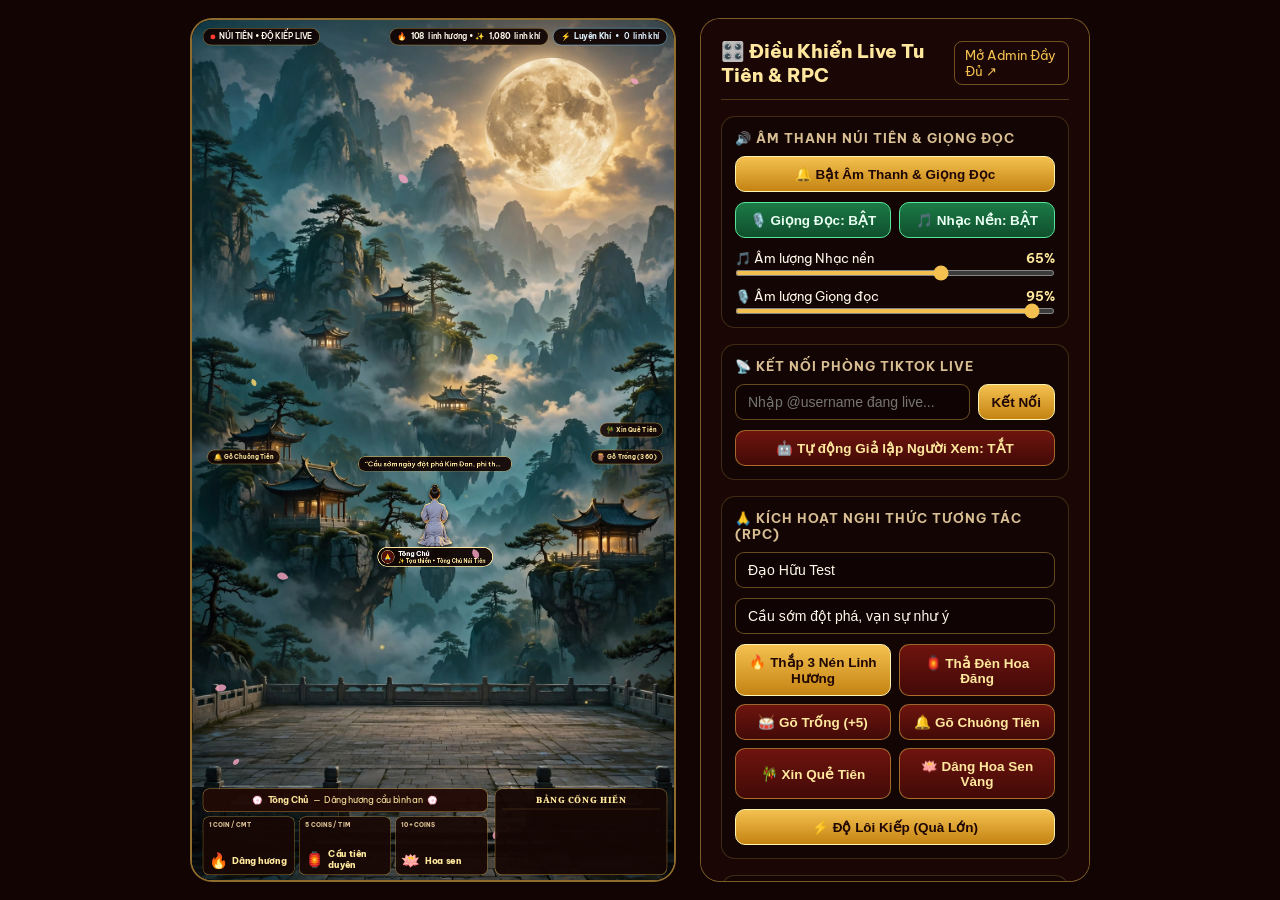
==== commit 208e1eca: "Cache-bust CSS v20261104 (fix khung hinh mobile)" ====
--- a/index.html
+++ b/index.html
@@ -7,7 +7,7 @@
   <link rel="preconnect" href="https://fonts.googleapis.com">
   <link rel="preconnect" href="https://fonts.gstatic.com" crossorigin>
   <link href="https://fonts.googleapis.com/css2?family=Be+Vietnam+Pro:ital,wght@0,400;0,600;0,700;0,800;1,400&family=Noto+Serif:wght@700;900&display=swap" rel="stylesheet">
-  <link rel="stylesheet" href="./css/live.css" />
+  <link rel="stylesheet" href="./css/live.css?v=20261104" />
 </head>
 <body>
   <div class="app-workspace">
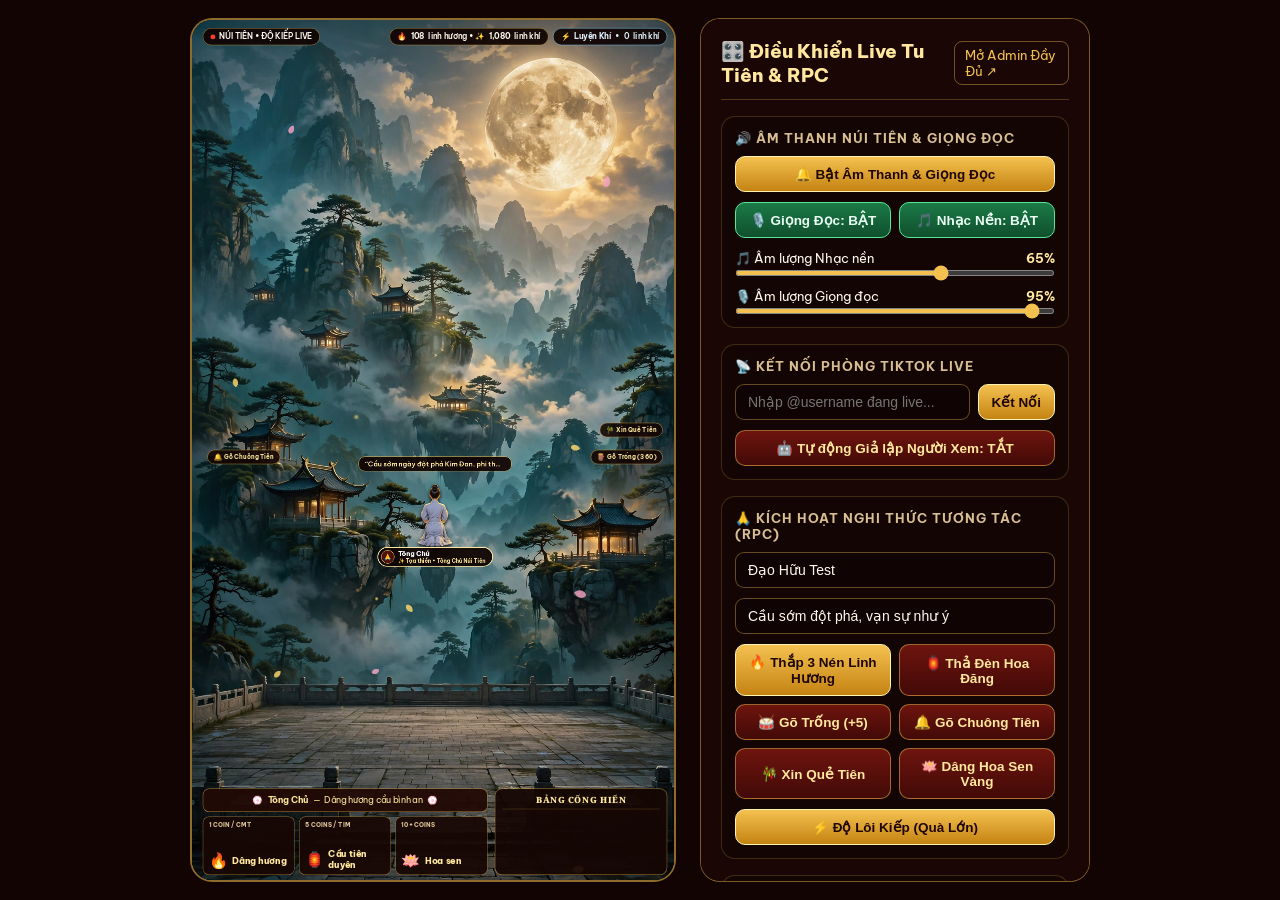
==== commit 465ec46b: "Fix den man hinh: stage background fallback + bo contain strict + layer cho anh nen" ====
--- a/index.html
+++ b/index.html
@@ -254,7 +254,7 @@
 <script>
 (function(){
   if (new URLSearchParams(location.search).get('diag') !== '1') return;
-  var box = document.getElementById('diagBox'); box.style.display = 'block';
+  var box = document.getElementById('diagBox'); box.style.display = 'block'; box.style.pointerEvents = 'none';
   function report(){
     var w = document.getElementById('stageWrapper');
     var s = document.getElementById('stage9x16');
@@ -271,6 +271,22 @@
     lines.push('bg src: ' + (bg ? bg.currentSrc : 'NO'));
     lines.push('bg display/vis/opacity: ' + (cs ? cs.display + '/' + cs.visibility + '/' + cs.opacity : 'NO'));
     lines.push('hall children: ' + (hall ? hall.children.length : 'NO'));
+    var bgr = bg ? bg.getBoundingClientRect() : null;
+    lines.push('bg rect: ' + (bgr ? bgr.left.toFixed(0) + ',' + bgr.top.toFixed(0) + ' ' + bgr.width.toFixed(0) + 'x' + bgr.height.toFixed(0) : 'NO'));
+    var sp = hall ? hall.querySelector('img') : null;
+    var spr = sp ? sp.getBoundingClientRect() : null;
+    lines.push('sprite0: ' + (sp ? ('complete:' + sp.complete + ' nat:' + sp.naturalWidth + 'x' + sp.naturalHeight) : 'NO') + ' rect: ' + (spr ? spr.left.toFixed(0) + ',' + spr.top.toFixed(0) + ' ' + spr.width.toFixed(0) + 'x' + spr.height.toFixed(0) : 'NO'));
+    var cx = sr ? sr.left + sr.width / 2 : 0, cy = sr ? sr.top + sr.height / 2 : 0;
+    var topEl = document.elementFromPoint(cx, cy);
+    lines.push('center top: ' + (topEl ? (topEl.tagName + '.' + (topEl.className && topEl.className.baseVal !== undefined ? topEl.className.baseVal : topEl.className) + '#' + topEl.id) : 'NONE'));
+    var pxStr = 'NOIMG';
+    try {
+      var pc = document.createElement('canvas'); pc.width = 1; pc.height = 1;
+      var pctx = pc.getContext('2d'); pctx.drawImage(bg, 0, 0, 1, 1);
+      var dd = pctx.getImageData(0, 0, 1, 1).data;
+      pxStr = 'rgba(' + dd[0] + ',' + dd[1] + ',' + dd[2] + ',' + dd[3] + ')';
+    } catch (e) { pxStr = 'THROW:' + e.message; }
+    lines.push('bg pixel: ' + pxStr);
     box.textContent = lines.join('\n');
   }
   window.addEventListener('load', function(){ setTimeout(report, 1500); });
--- a/css/live.css
+++ b/css/live.css
@@ -72,8 +72,8 @@
   height: 1920px;
   transform-origin: top left;
   overflow: hidden;
-  background: #120403;
-  contain: strict;
+  background: #120403 url(../assets/tutien_stage.webp) center top / cover no-repeat;
+  contain: layout paint;
 }
 
 /* 1. HÌNH NỀN CHÁNH ĐIỆN ĐỨC PHẬT A DI ĐÀ SẮC NÉT TUYỆT ĐỐI */
@@ -86,6 +86,7 @@
   object-position: center top;
   z-index: 1;
   pointer-events: none;
+  transform: translateZ(0);
 }
 
 /* 1B. HỆ THỐNG HÀO QUANG ĐỨC PHẬT A DI ĐÀ — TỐI ƯU HÓA CPU (KHÔNG DÙNG FILTER:BLUR) */
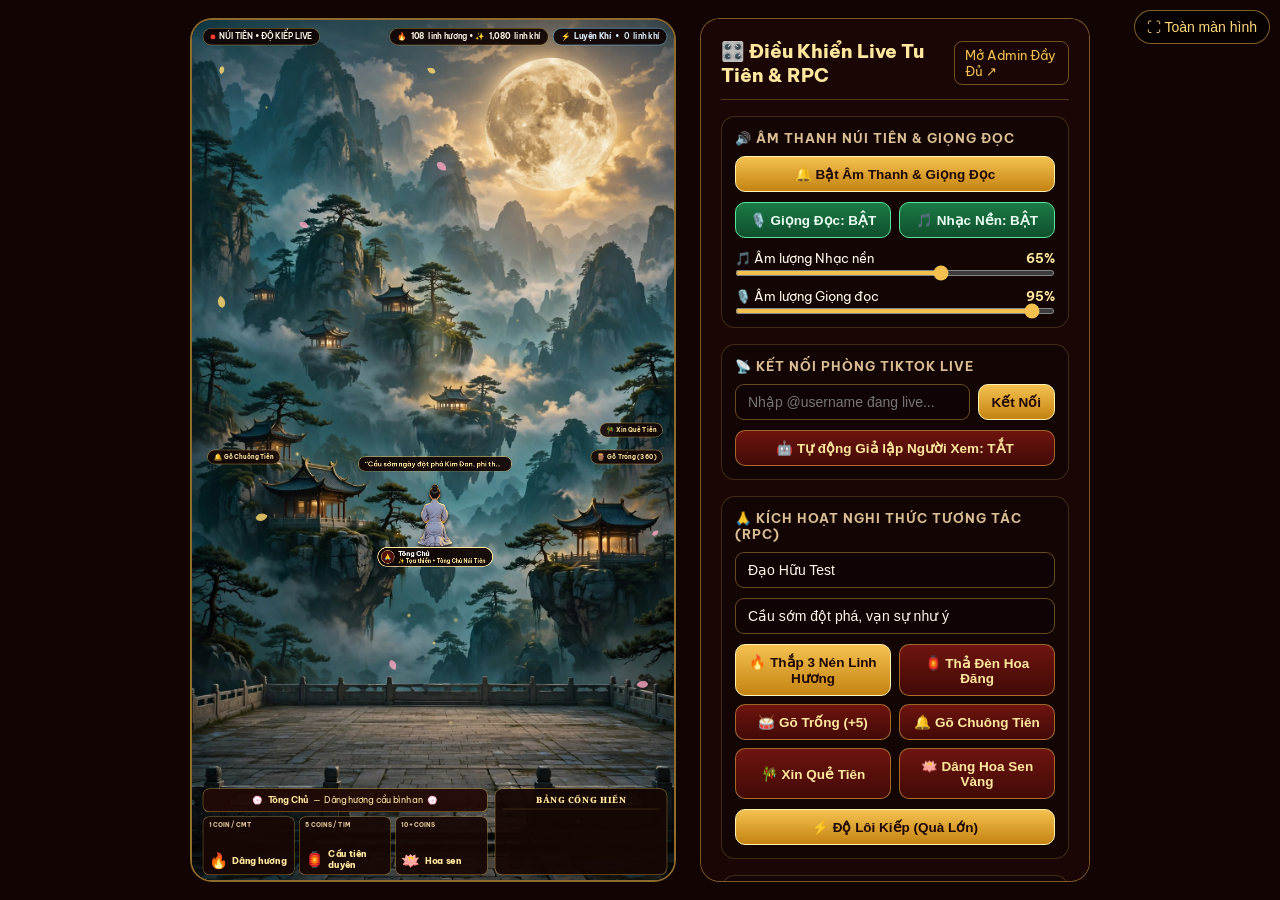
==== commit edff63b9: "Them nut toan man hinh cho live (fsBtn)" ====
--- a/index.html
+++ b/index.html
@@ -10,7 +10,8 @@
   <link rel="stylesheet" href="./css/live.css?v=20261104" />
 </head>
 <body>
-  <div class="app-workspace">
+  <button id="fsBtn" type="button" title="Toàn màn hình">⛶ <span class="fs-txt">Toàn màn hình</span></button>
+<div class="app-workspace">
     <!-- ====================================================================
          KHUNG 9:16 CHUẨN TIKTOK LIVE / OBS BROWSER SOURCE (1080 x 1920)
          ==================================================================== -->
@@ -293,5 +294,31 @@
   setTimeout(report, 3000);
 })();
 </script>
+
+<script>
+(function(){
+  var fsBtn = document.getElementById('fsBtn');
+  if (!fsBtn) return;
+  function toggleFS(){
+    if (document.fullscreenElement || document.webkitFullscreenElement) {
+      if (document.exitFullscreen) document.exitFullscreen();
+      else if (document.webkitExitFullscreen) document.webkitExitFullscreen();
+    } else {
+      var el = document.documentElement;
+      if (el.requestFullscreen) el.requestFullscreen();
+      else if (el.webkitRequestFullscreen) el.webkitRequestFullscreen();
+    }
+  }
+  fsBtn.addEventListener('click', toggleFS);
+  function syncFsBtn(){
+    var on = !!(document.fullscreenElement || document.webkitFullscreenElement);
+    fsBtn.classList.toggle('fs-on', on);
+    var tx = fsBtn.querySelector('.fs-txt');
+    if (tx) tx.style.display = on ? 'none' : '';
+  }
+  document.addEventListener('fullscreenchange', syncFsBtn);
+  document.addEventListener('webkitfullscreenchange', syncFsBtn);
+})();
+</script>
 </body>
 </html>
--- a/css/live.css
+++ b/css/live.css
@@ -1140,3 +1140,12 @@
   .stage-wrapper { width: 100%; height: auto; aspect-ratio: 9 / 16; max-height: none; }
   .quick-dock { width: 100%; max-height: none; overflow-y: visible; }
 }
+
+/* ---- Nút toàn màn hình (dùng cho live: bấm là ẩn thanh địa chỉ + thanh điều hướng) ---- */
+#fsBtn {
+  position: fixed; top: 10px; right: 10px; z-index: 8000;
+  padding: 8px 12px; border-radius: 999px;
+  background: rgba(0,0,0,.55); color: #ffd97a;
+  border: 1px solid rgba(244,193,80,.5); font-size: 14px; cursor: pointer;
+}
+#fsBtn.fs-on { opacity: .3; padding: 6px 8px; font-size: 12px; }
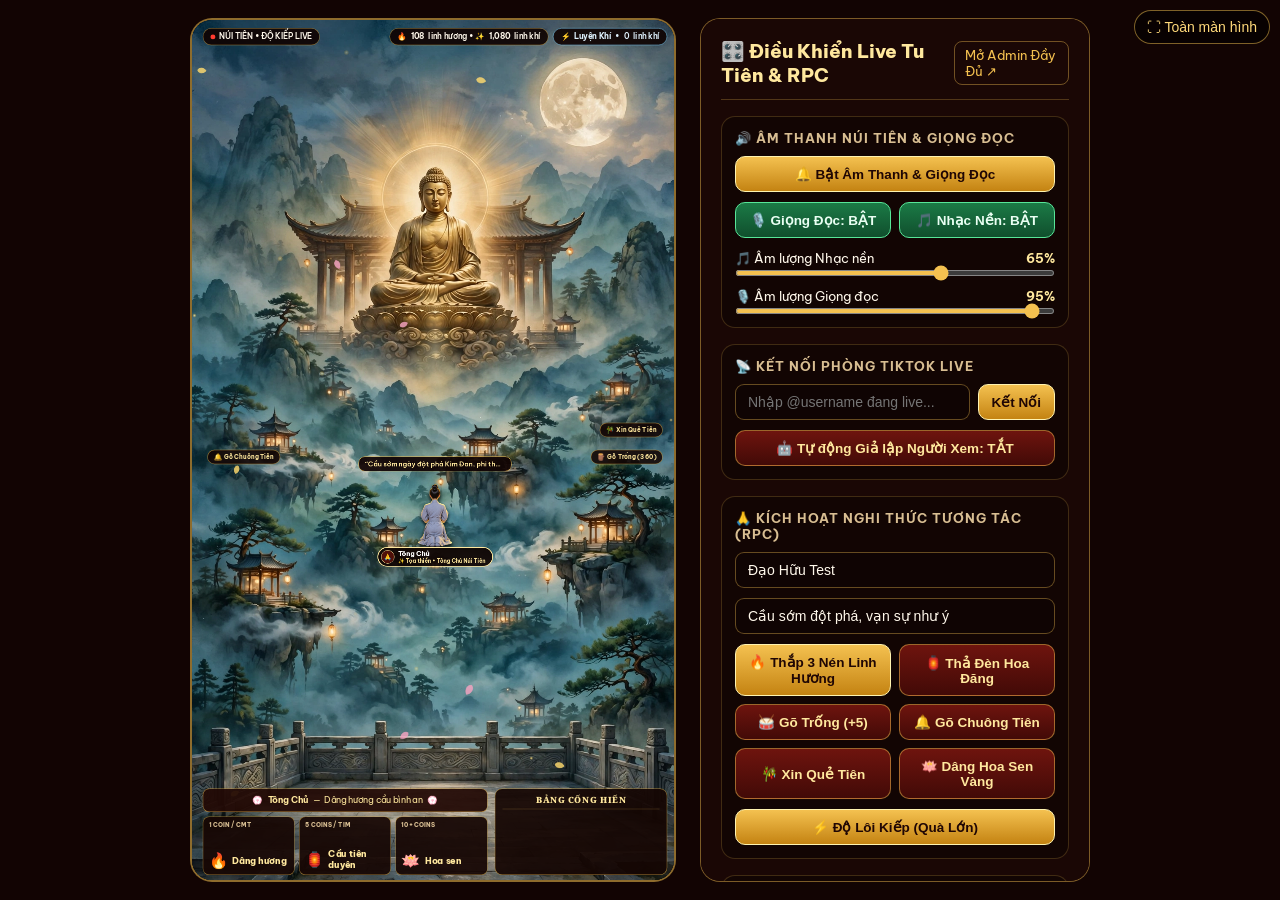
==== commit 7db39969: "Background moi: Phat vang giua nui tien (tutien_stage_buddha)" ====
--- a/index.html
+++ b/index.html
@@ -7,7 +7,7 @@
   <link rel="preconnect" href="https://fonts.googleapis.com">
   <link rel="preconnect" href="https://fonts.gstatic.com" crossorigin>
   <link href="https://fonts.googleapis.com/css2?family=Be+Vietnam+Pro:ital,wght@0,400;0,600;0,700;0,800;1,400&family=Noto+Serif:wght@700;900&display=swap" rel="stylesheet">
-  <link rel="stylesheet" href="./css/live.css?v=20261104" />
+  <link rel="stylesheet" href="./css/live.css?v=20261104b" />
 </head>
 <body>
   <button id="fsBtn" type="button" title="Toàn màn hình">⛶ <span class="fs-txt">Toàn màn hình</span></button>
@@ -19,7 +19,7 @@
       <div class="stage-9x16" id="stage9x16">
         <!-- 1. HÌNH NỀN CHÁNH ĐIỆN ĐỨC PHẬT A DI ĐÀ 8K SẮC NÉT -->
         <img
-          src="./assets/tutien_stage.webp"
+          src="./assets/tutien_stage_buddha.webp"
           alt="Núi Tiên"
           class="sanctuary-bg-img"
         />
--- a/css/live.css
+++ b/css/live.css
@@ -72,7 +72,7 @@
   height: 1920px;
   transform-origin: top left;
   overflow: hidden;
-  background: #120403 url(../assets/tutien_stage.webp) center top / cover no-repeat;
+  background: #120403 url(../assets/tutien_stage_buddha.webp) center top / cover no-repeat;
   contain: layout paint;
 }
 
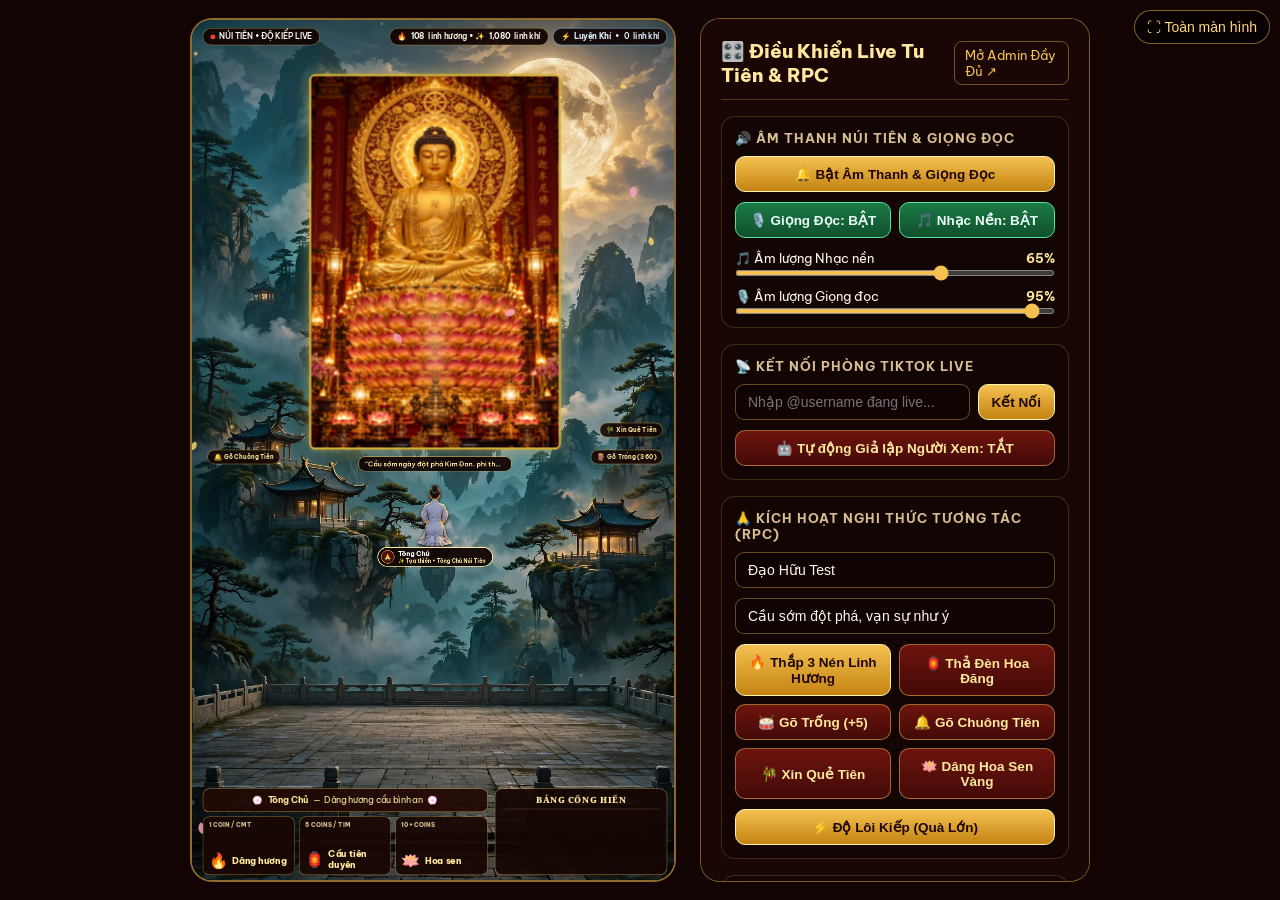
==== commit deb3b9a8: "Khoi phuc anh Phat goc (buddha.png) lam tranh tho rieng, nen ve nui khong Phat" ====
--- a/index.html
+++ b/index.html
@@ -7,7 +7,7 @@
   <link rel="preconnect" href="https://fonts.googleapis.com">
   <link rel="preconnect" href="https://fonts.gstatic.com" crossorigin>
   <link href="https://fonts.googleapis.com/css2?family=Be+Vietnam+Pro:ital,wght@0,400;0,600;0,700;0,800;1,400&family=Noto+Serif:wght@700;900&display=swap" rel="stylesheet">
-  <link rel="stylesheet" href="./css/live.css?v=20261104b" />
+  <link rel="stylesheet" href="./css/live.css?v=20261104c" />
 </head>
 <body>
   <button id="fsBtn" type="button" title="Toàn màn hình">⛶ <span class="fs-txt">Toàn màn hình</span></button>
@@ -19,9 +19,14 @@
       <div class="stage-9x16" id="stage9x16">
         <!-- 1. HÌNH NỀN CHÁNH ĐIỆN ĐỨC PHẬT A DI ĐÀ 8K SẮC NÉT -->
         <img
-          src="./assets/tutien_stage_buddha.webp"
+          src="./assets/tutien_stage.webp"
           alt="Núi Tiên"
           class="sanctuary-bg-img"
+        />
+        <img
+          src="./assets/buddha.png"
+          alt="Ảnh Phật"
+          class="buddha-portrait"
         />
 
         
--- a/css/live.css
+++ b/css/live.css
@@ -72,7 +72,7 @@
   height: 1920px;
   transform-origin: top left;
   overflow: hidden;
-  background: #120403 url(../assets/tutien_stage_buddha.webp) center top / cover no-repeat;
+  background: #120403 url(../assets/tutien_stage.webp) center top / cover no-repeat;
   contain: layout paint;
 }
 
@@ -1149,3 +1149,18 @@
   border: 1px solid rgba(244,193,80,.5); font-size: 14px; cursor: pointer;
 }
 #fsBtn.fs-on { opacity: .3; padding: 6px 8px; font-size: 12px; }
+
+/* ---- Tranh Phật gốc (file riêng buddha.png) đặt làm tranh thờ giữa cảnh ---- */
+.buddha-portrait {
+  position: absolute;
+  left: 540px;
+  top: 120px;
+  width: 560px;
+  height: auto;
+  transform: translateX(-50%);
+  z-index: 2;
+  pointer-events: none;
+  border: 5px solid #d4af37;
+  border-radius: 14px;
+  box-shadow: 0 0 32px rgba(255, 215, 120, 0.45);
+}
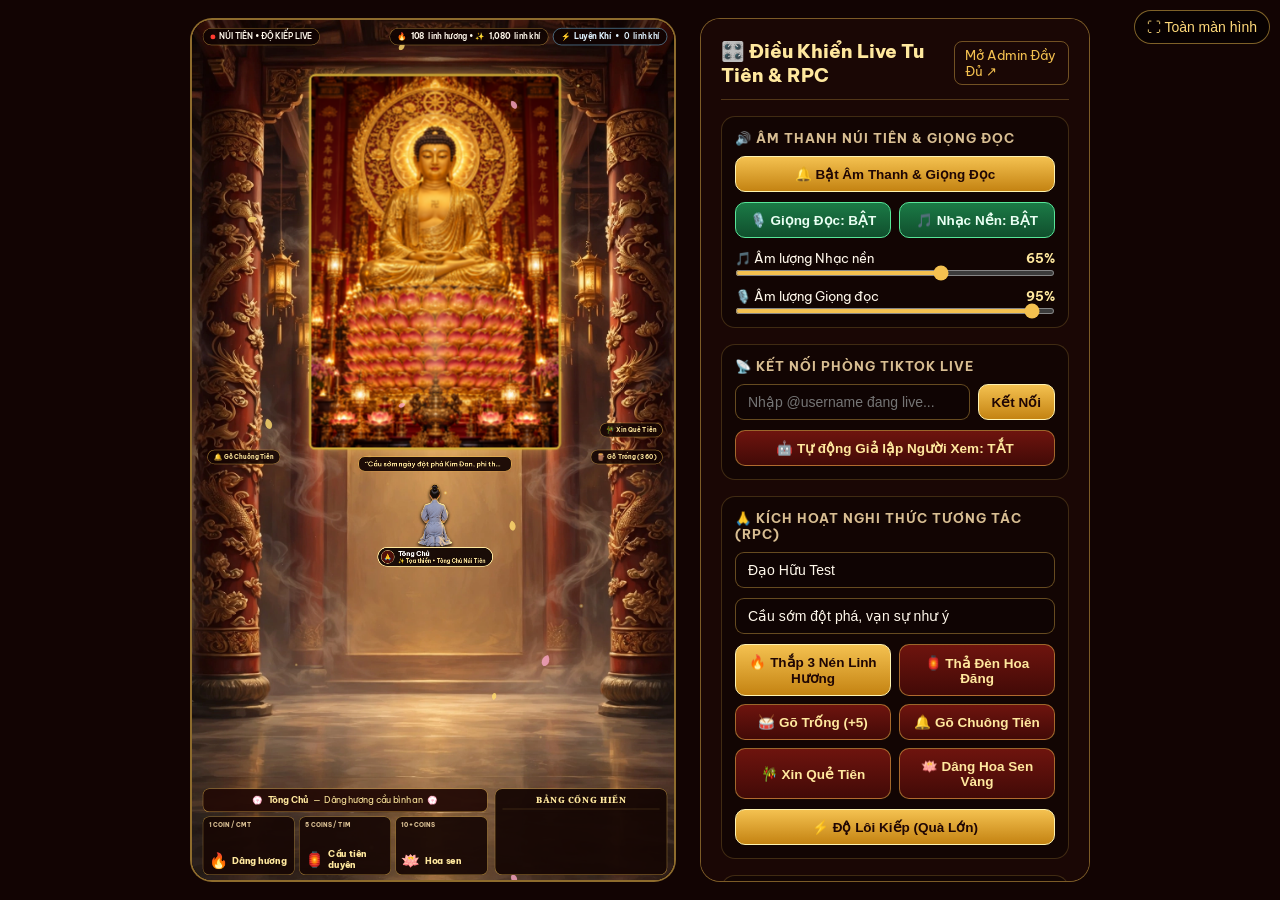
==== commit 9efeb520: "Doi nen sang dai dien chua do vang hop tone tranh Phat" ====
--- a/index.html
+++ b/index.html
@@ -7,7 +7,7 @@
   <link rel="preconnect" href="https://fonts.googleapis.com">
   <link rel="preconnect" href="https://fonts.gstatic.com" crossorigin>
   <link href="https://fonts.googleapis.com/css2?family=Be+Vietnam+Pro:ital,wght@0,400;0,600;0,700;0,800;1,400&family=Noto+Serif:wght@700;900&display=swap" rel="stylesheet">
-  <link rel="stylesheet" href="./css/live.css?v=20261104c" />
+  <link rel="stylesheet" href="./css/live.css?v=20261104d" />
 </head>
 <body>
   <button id="fsBtn" type="button" title="Toàn màn hình">⛶ <span class="fs-txt">Toàn màn hình</span></button>
@@ -19,7 +19,7 @@
       <div class="stage-9x16" id="stage9x16">
         <!-- 1. HÌNH NỀN CHÁNH ĐIỆN ĐỨC PHẬT A DI ĐÀ 8K SẮC NÉT -->
         <img
-          src="./assets/tutien_stage.webp"
+          src="./assets/tutien_temple_hall.webp"
           alt="Núi Tiên"
           class="sanctuary-bg-img"
         />
--- a/css/live.css
+++ b/css/live.css
@@ -72,7 +72,7 @@
   height: 1920px;
   transform-origin: top left;
   overflow: hidden;
-  background: #120403 url(../assets/tutien_stage.webp) center top / cover no-repeat;
+  background: #120403 url(../assets/tutien_temple_hall.webp) center top / cover no-repeat;
   contain: layout paint;
 }
 
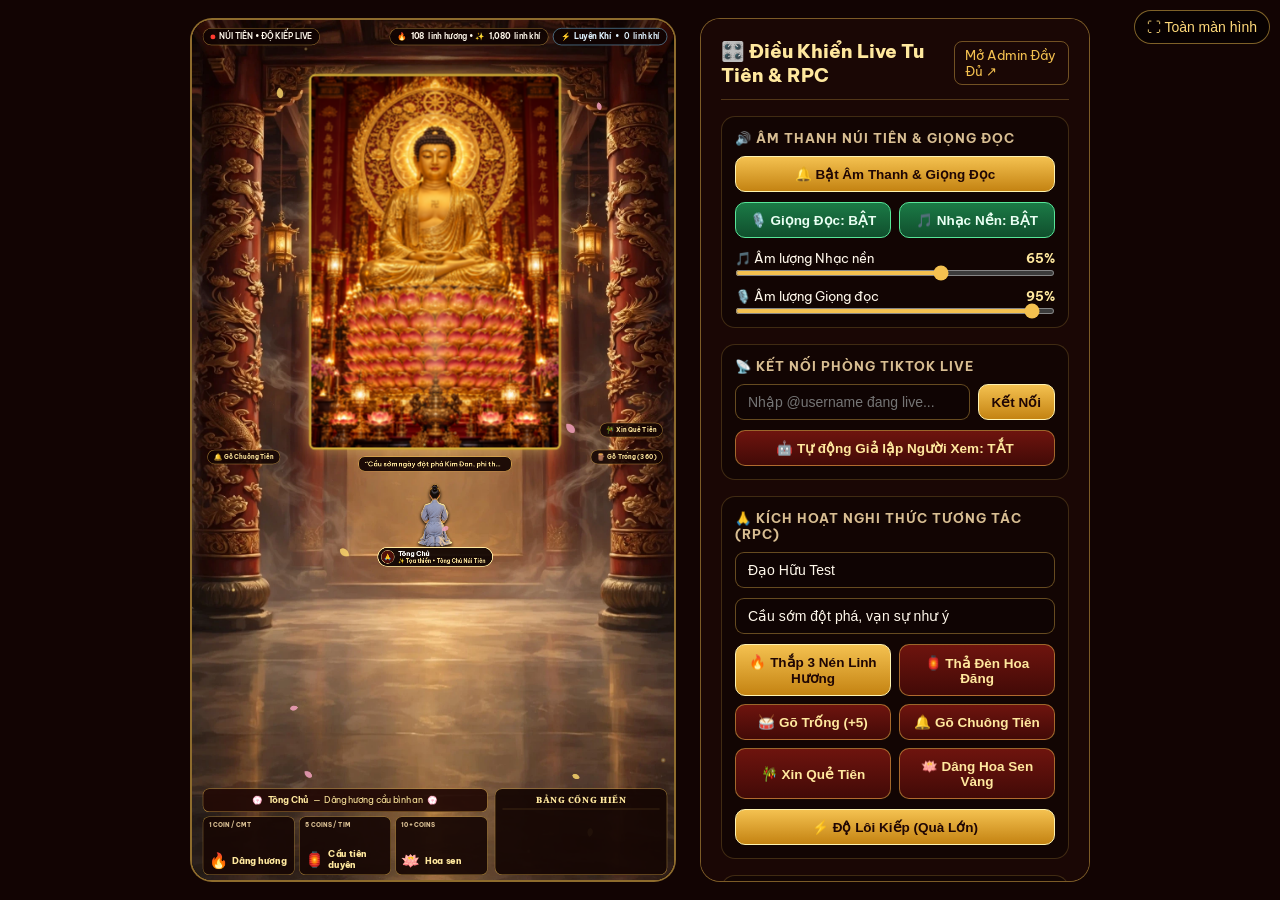
==== commit 94f36583: "Nang san nen chua len de dao huu dung tren dat khong bay" ====
--- a/index.html
+++ b/index.html
@@ -7,7 +7,7 @@
   <link rel="preconnect" href="https://fonts.googleapis.com">
   <link rel="preconnect" href="https://fonts.gstatic.com" crossorigin>
   <link href="https://fonts.googleapis.com/css2?family=Be+Vietnam+Pro:ital,wght@0,400;0,600;0,700;0,800;1,400&family=Noto+Serif:wght@700;900&display=swap" rel="stylesheet">
-  <link rel="stylesheet" href="./css/live.css?v=20261104d" />
+  <link rel="stylesheet" href="./css/live.css?v=20261104e" />
 </head>
 <body>
   <button id="fsBtn" type="button" title="Toàn màn hình">⛶ <span class="fs-txt">Toàn màn hình</span></button>
@@ -19,7 +19,7 @@
       <div class="stage-9x16" id="stage9x16">
         <!-- 1. HÌNH NỀN CHÁNH ĐIỆN ĐỨC PHẬT A DI ĐÀ 8K SẮC NÉT -->
         <img
-          src="./assets/tutien_temple_hall.webp"
+          src="./assets/tutien_hall_warp.webp"
           alt="Núi Tiên"
           class="sanctuary-bg-img"
         />
--- a/css/live.css
+++ b/css/live.css
@@ -72,7 +72,7 @@
   height: 1920px;
   transform-origin: top left;
   overflow: hidden;
-  background: #120403 url(../assets/tutien_temple_hall.webp) center top / cover no-repeat;
+  background: #120403 url(../assets/tutien_hall_warp.webp) center top / cover no-repeat;
   contain: layout paint;
 }
 
